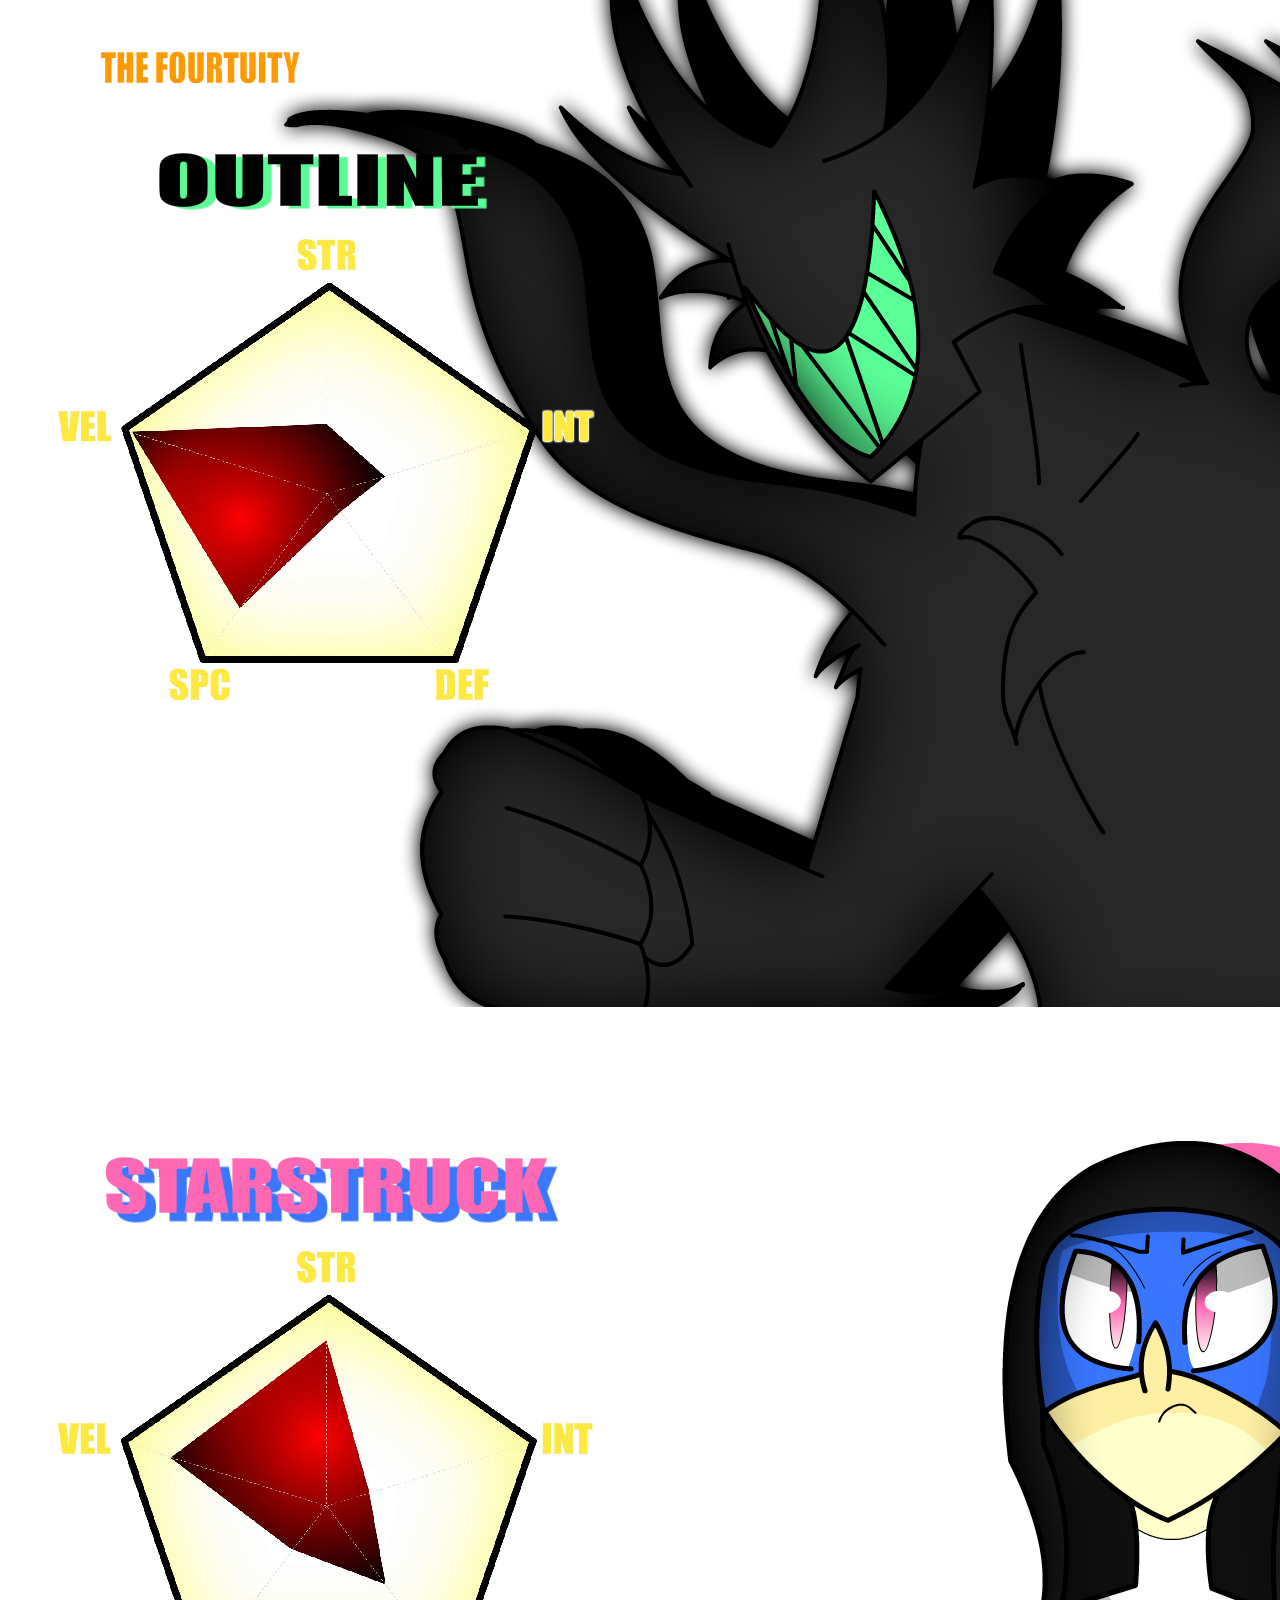
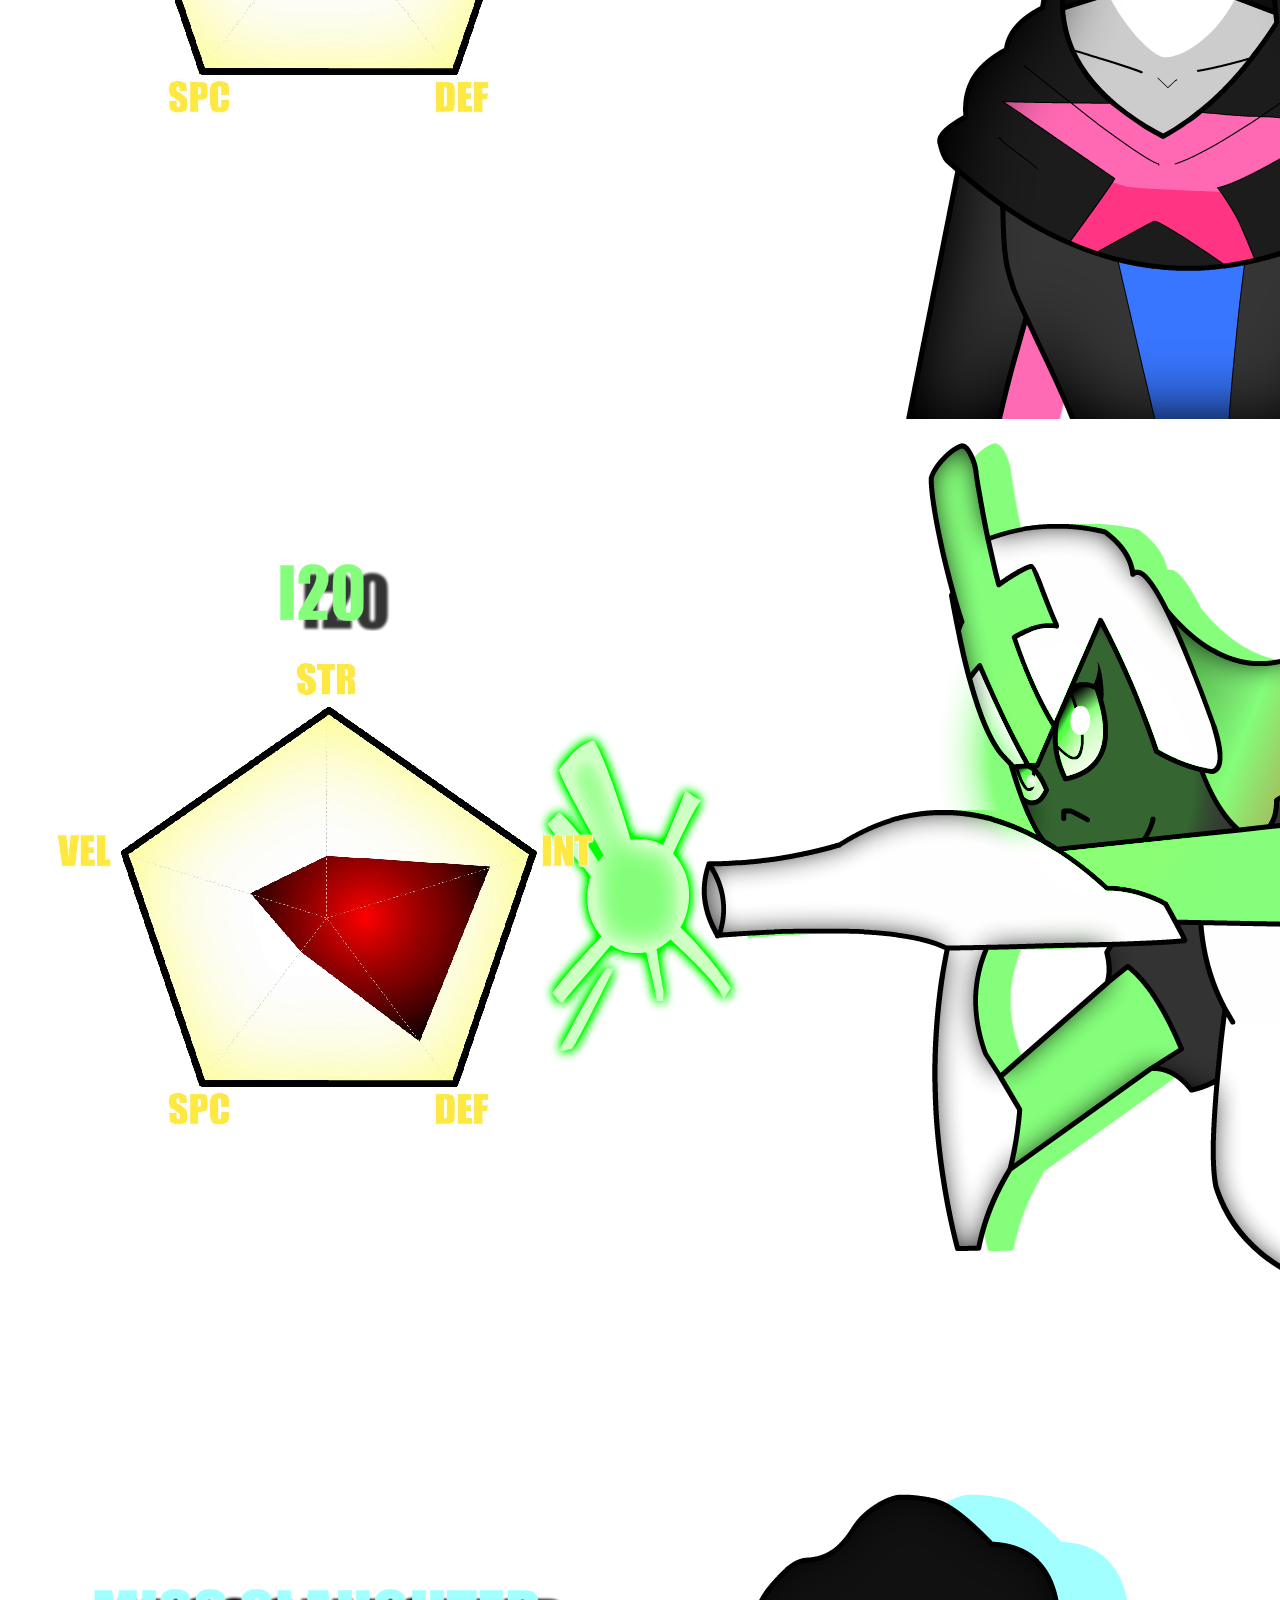
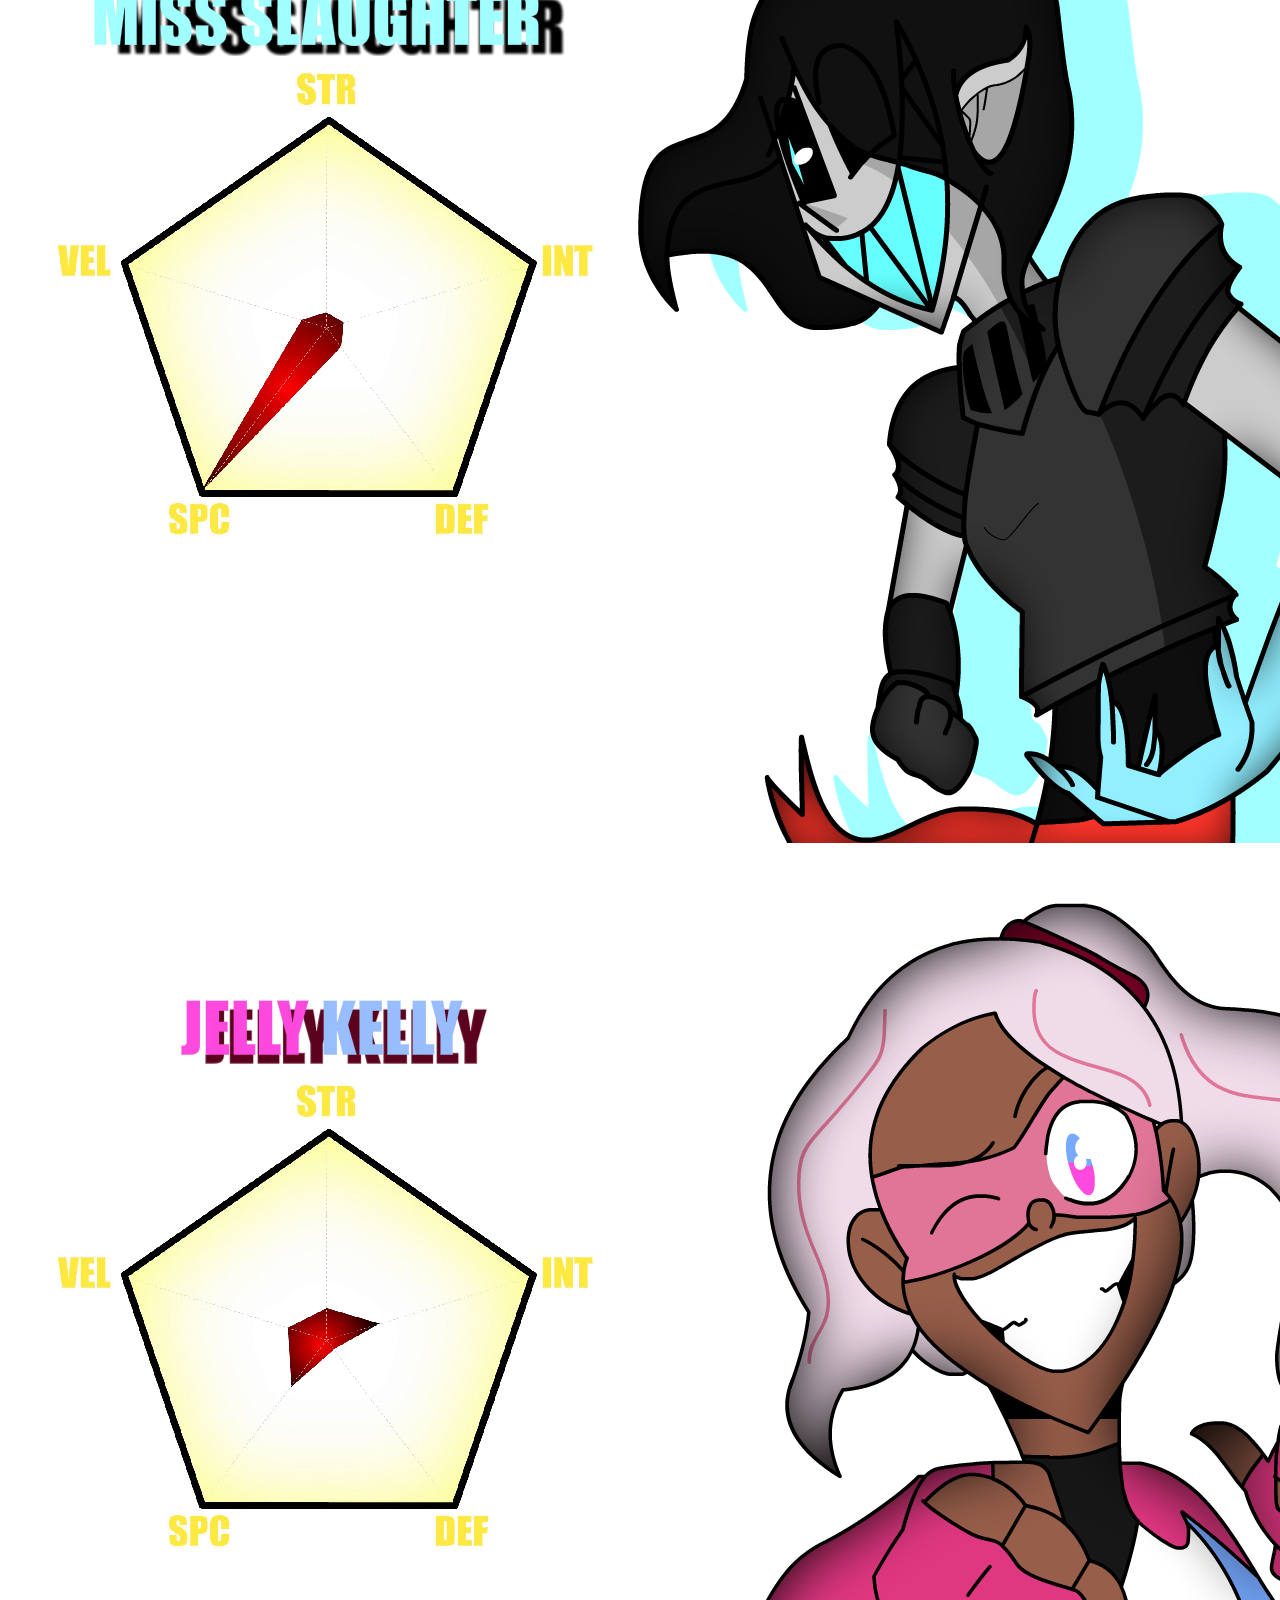
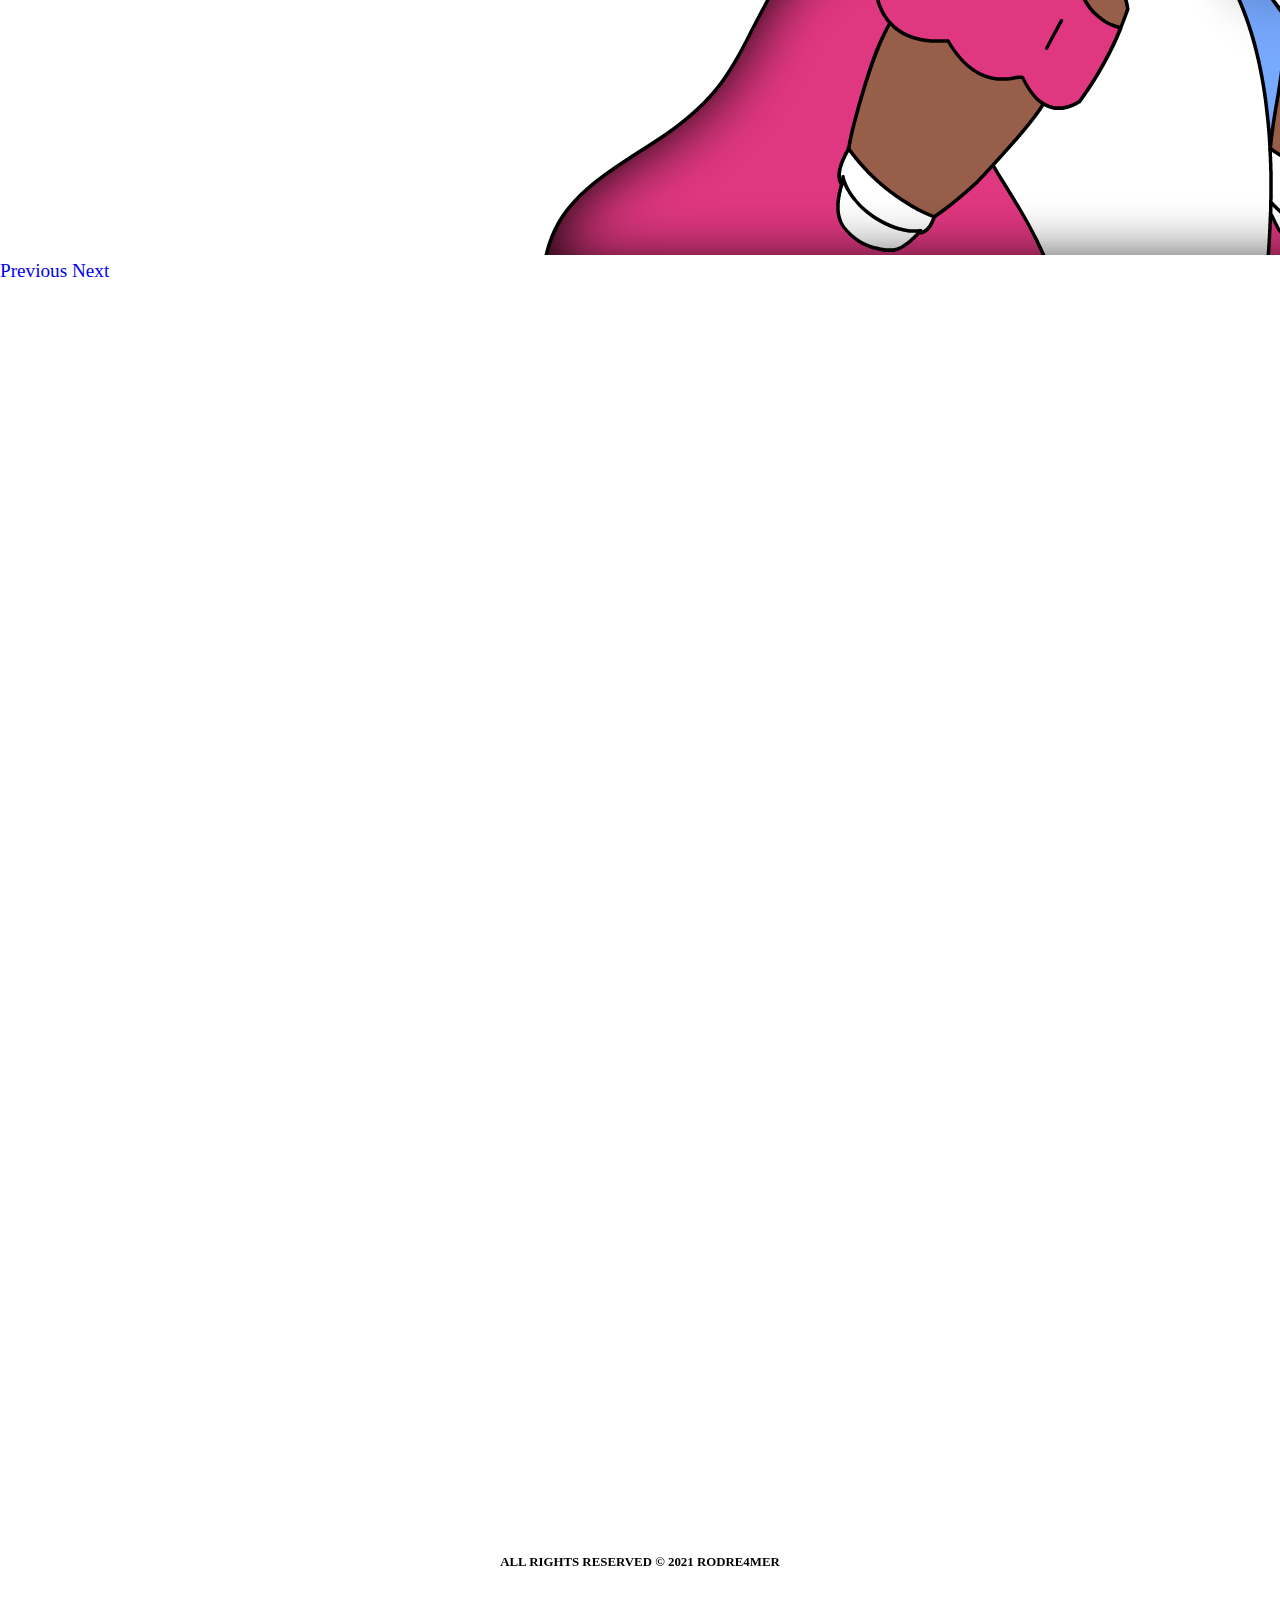
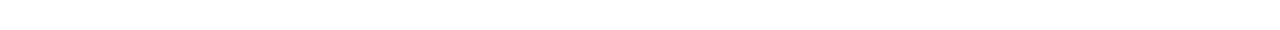
==== index.html @ 60f40d06 "Project v1" ====
<!DOCTYPE html>
<html>

<head>
    <meta charset="utf-8" />
    <meta name="viewport" content="width=device-width, initial-scale=1.0">
    <meta name="description" content="Larkin Poe band page">
    <meta name="keywords"
        content="Larkin Poe shows, Larkin Poe tickets, Larkin Poe, Larkin Poe band, music, blues, rock, biography, contact, business, sounds, album, release date, YouTube, video">
    <link rel="stylesheet" href="https://cdn.jsdelivr.net/npm/bootstrap@4.6.0/dist/css/bootstrap.min.css"
        integrity="sha384-B0vP5xmATw1+K9KRQjQERJvTumQW0nPEzvF6L/Z6nronJ3oUOFUFpCjEUQouq2+l" crossorigin="anonymous">
    <link rel="stylesheet" href="https://use.fontawesome.com/releases/v5.7.0/css/all.css"
        integrity="sha384-lZN37f5QGtY3VHgisS14W3ExzMWZxybE1SJSEsQp9S+oqd12jhcu+A56Ebc1zFSJ" crossorigin="anonymous">
    <link rel="stylesheet" href="https://unpkg.com/aos@next/dist/aos.css" />
    <link rel="stylesheet" href="./css/styles.css">
    <link rel="preconnect" href="https://fonts.gstatic.com">
    <link href="https://fonts.googleapis.com/css2?family=Roboto:wght@300&display=swap" rel="stylesheet">
    <title>The Fourtuity</title>
</head>

<body class="body">
    <header class="header">
        <a href="./index.html"><img class="logo" src="./media/Img/fourtuity.png" alt="Logo"></a>
        
    </header>

    <div id="carouselLarkinPoe" class="carousel slide" data-ride="carousel">
        <div class="carousel-inner">
            <div class="carousel-item active">
                <img class="d-block w-100 bannerImage" src="./media/Img/outline.png" alt="fourt img">
            </div>
            <div class="carousel-item">
                <img class="d-block w-100 bannerImage" src="./media/Img/starstruck.png" alt="fourt img">
            </div>
            <div class="carousel-item">
                <img class="d-block w-100 bannerImage" src="./media/Img/i20.png" alt="fourt img">
            </div>
            <div class="carousel-item">
                <img class="d-block w-100 bannerImage" src="./media/Img/miss.png" alt="fourt img">
            </div>
            <div class="carousel-item">
                <img class="d-block w-100 bannerImage" src="./media/Img/jellykelly.png" alt="fourt img">
            </div>
        </div>
        <a href="#mainContent" class="btn-scroll hidden-xs">
            <i class="fas fa-chevron-down fa-2x" aria-hidden="true"></i>
        </a>
        <a class="carousel-control-prev" href="#carouselLarkinPoe" role="button" data-slide="prev">
            <span class="carousel-control-prev-icon" aria-hidden="true"></span>
            <span class="sr-only">Previous</span>
        </a>
        <a class="carousel-control-next" href="#carouselLarkinPoe" role="button" data-slide="next">
            <span class="carousel-control-next-icon" aria-hidden="true"></span>
            <span class="sr-only">Next</span>
        </a>
    </div>



   
    <main id="mainContent" data-aos="fade-up">
        <h1 class="titleMyApp">GET TO KNOW THEM</h1>
        <div class="container1">
            <div class="box">
                <img class="img1"src="./media/Img/kren.jpg">
                <img class="img2"src="./media/Img/kren1.jpg">
                <div class="capa">
                    <a href="./pages/miss-slaughter.html"><h3>MISS SLAUGHTER</h3></a>
                    <p><a href="./pages/miss-slaughter.html"></a></p>
                </div>
            </div>
            <div class="box">
                <img class="img1"src="./media/Img/kren.jpg">
                <img class="img2"src="./media/Img/kren1.jpg">
                <div class="capa">
                    <a href="./pages/starstruck.html"><h3>STARSTRUCK</h3></a>
                    <p><a href="./pages/starstruck.html"></a></p>
                </div>
            </div>
            <div class="box">
                <img class="img1"src="./media/Img/kren.jpg">
                <img class="img2"src="./media/Img/kren1.jpg">
                <div class="capa">
                    <a href="./pages/outline.html"><h3>OUTLINE</h3></a>
                    <p><a href="./pages/outline.html"></a></p>
                </div>
            </div>
            <div class="box">
                <img class="img1"src="./media/Img/kren.jpg">
                <img class="img2"src="./media/Img/kren1.jpg">
                <div class="capa">
                    <a href="./pages/i20.html"><h3>I20</h3></a>
                    <p><a href="./pages/i20.html"></a></p>
                </div>
            </div>
            <div class="box">
                <img class="img1"src="./media/Img/kren.jpg">
                <img class="img2"src="./media/Img/kren1.jpg">
                <div class="capa">
                    <a href="./pages/jellykelly.html"><h3>JELLYKELLY</h3></a>
                    <p><a href="./pages/jellykelly.html"></a></p>
                </div>
            </div>
        </div>
    </main>
    
    <div class="networks" data-aos="fade-up">
        <div>
            <a href="https://www.instagram.com/rodre4mer/" target="_blank" rel="noopener noreferrer"><img
                    class="networks__socialButton" src="./media/Img/binsta.svg" alt="instagram"></a>
        </div>
        <div>
            <a href="https://twitter.com/rodre4mer" target="_blank" rel="noopener noreferrer"><img
                    class="networks__socialButton" src="./media/img/btwitter.svg" alt="twitter"></a>
        </div>
        <div>
            <a href="https://www.twitch.tv/rodre4mer" target="_blank" rel="noopener noreferrer"><img
                    class="networks__socialButton" src="./media/img/btwicht.svg" alt="twicht"></a>
        </div>
    </div>
    <div class="footer">
        <Footer>
            <h6>ALL RIGHTS RESERVED © 2021 RODRE4MER</h6>
        </Footer>

    <footer class="footer"></footer>

<script type="text/javascript">
window.addEventListener("scroll", function(){
    var header = document.querySelector("header");
    header.classList.toggle("sticky", window.scrollY > 0);
})
</script>
<script src="https://code.jquery.com/jquery-3.5.1.slim.min.js"
integrity="sha384-DfXdz2htPH0lsSSs5nCTpuj/zy4C+OGpamoFVy38MVBnE+IbbVYUew+OrCXaRkfj"
crossorigin="anonymous"></script>
<script src="https://cdn.jsdelivr.net/npm/bootstrap@4.6.0/dist/js/bootstrap.bundle.min.js"
integrity="sha384-Piv4xVNRyMGpqkS2by6br4gNJ7DXjqk09RmUpJ8jgGtD7zP9yug3goQfGII0yAns"
crossorigin="anonymous"></script>
<script src="https://unpkg.com/aos@next/dist/aos.js"></script>
<script>
AOS.init();
</script>
</body>


</html>
---- css/styles.css ----
* {
  margin: 0;
  padding: 0;
  box-sizing: border-box;
  text-decoration: none;
}

.body {
  font: 1rem "Calibri";
  min-height: 200vh;
  background: url(/MPDP/segunda/media/Img/fondo.png);
}

.header {
  position: fixed;
  top: 0;
  left: 0;
  width: 100%;
  display: flex;
  justify-content: space-between;
  align-items: center;
  transition: 0.6s;
  padding: 40px 100px;
  z-index: 1;
  font-size: 20px;
}

.header a .logo {
  display: flex;
  width: 100%;
  position: relative;
  transition: 0.6;
}

header ul {
  position: relative;
  display: flex;
  justify-content: center;
  align-items: center;
}

header ul li {
  position: relative;
  list-style: none;
}

header ul li .white {
  position: relative;
  margin: 0 15px;
  text-decoration: none;
  color: #fff;
  letter-spacing: 2px;
  font-weight: 500px;
  transition: 0.6s;
}

header ul li .black {
  position: relative;
  margin: 0 15px;
  text-decoration: none;
  color: #000;
  letter-spacing: 2px;
  font-weight: 500px;
  transition: 0.6s;
}

.container1 {
  display: flex;
  width: 100%;
  height: 110vh;
  box-sizing: border-box;
  text-decoration: none;
  padding: 5% 0%;
  background-color: black;
  box-shadow: 0px 80px 70px rgba(0,0,0,0.50);
}

.box {
  flex: 2;
  overflow: hidden;
  transition: all 600ms;
  position: relative;
  cursor: pointer;
  margin: 2px;
}

.box>img{
  position: absolute;
  width: 100%;
  height: 100%;
  object-fit: cover;
  transition: all 300ms;
  filter: grayscale();
}

.box:hover {
  flex: 50%;
  
}

.box:hover>.img1 {
  width: 100%;
  height: 100%;
  filter: none;
}

.box:hover>.img2 {
  width: 100%;
  height: 100%;
  opacity: 0;
  filter: none;
}

.capa h3 {
  color: rgb(34, 34, 34);
  font-weight: 400;
  font-family: Impact, Haettenschweiler, 'Arial Narrow Bold', sans-serif;
  margin-bottom: 120px;
  transition: all 400ms ease-out;
  margin-top: 30px;
  text-decoration: none;
}

.capa img {
  line-height: 1.5;
  max-width: 500px;
  margin: auto;
}

.container1 .box:hover>.capa h3 {
  margin-top: 70px;
  margin-bottom: 15px;
}

.container1 .box:hover>.capa {
  opacity: 1;
  visibility: visible;
}

.container1 .box .capa {
  position: absolute;
  top: 0;
  width: 100%;
  height: 100%;
  background: rgba(0, 213, 255, 0);
  transition: all 400ms ease-out;
  opacity: 0;
  visibility: hidden;
  text-align: center;
}

header.sticky ul li a {
  color: #fff;
}

header.sticky {
  padding: 5px;
  background: black;
}

@media (min-width: 0) {
  html {
    font-size: 0.8rem;
  }
  .card-body ul li {
    font-size: 0.9rem;
  }
  .card-text {
    font-size: 0.8rem;
  }
  .nav-item {
    border-style: ridge ridge none ridge;
  }
  .nav-item--last {
    border-bottom: ridge;
  }
  .fas.fa-chevron-down.fa-2x {
    visibility: hidden;
  }
}

@media (min-width: 576px) {
  html {
    font-size: 0.9rem;
    line-height: 90%;
  }
  .card-text {
    font-size: 0.8rem;
  }
  .card-body ul li {
    font-size: 0.9rem;
  }
  .nav-item {
    border-style: ridge ridge none ridge;
  }
  .nav-item--last {
    border-bottom: ridge;
  }
  .fas.fa-chevron-down.fa-2x {
    visibility: hidden;
  }
}

@media (min-width: 768px) {
  html {
    font-size: 1rem;
  }
  .nav-item {
    border: none;
  }
  .fas.fa-chevron-down.fa-2x {
    visibility: visible;
  }
}

@media (min-width: 992px) {
  html {
    font-size: 1.1rem;
  }
  .nav-item {
    border: none;
  }
  .fas.fa-chevron-down.fa-2x {
    visibility: visible;
  }
}

@media (min-width: 1200px) {
  html {
    font-size: 1.2rem;
  }
  .nav-item {
    border: none;
  }
  .fas.fa-chevron-down.fa-2x {
    visibility: visible;
  }
}

@media (min-width: 1400px) {
  html {
    font-size: 1.3rem;
  }
  .nav-item {
    border: none;
  }
  .fas.fa-chevron-down.fa-2x {
    visibility: visible;
  }
}

@keyframes down {
  0% {
    transform: translate(0);
  }
  20% {
    transform: translateY(15px);
  }
  40% {
    transform: translate(0);
  }
}

.fas.fa-chevron-down.fa-2x {
  color: white;
  position: absolute;
  left: 50%;
  top: 70%;
  animation: down 1.5s infinite;
}

.btn:focus {
  box-shadow: none;
}

.btn.btn-dark {
  position: absolute;
  top: 15%;
  left: 70%;
}

.networks__socialButton {
  height: 80px;
  width: 80px;
  padding-left: 30px;
}

.networks__socialButton:hover {
  transform: translateY(-10px);
}

.fab.fa-spotify {
  color: #cccca0;
  padding-left: 0;
}

.fab.fa-spotify:hover {
  filter: sepia(50%);
}

.fab.fa-soundcloud {
  color: #cccca0;
}

.fab.fa-soundcloud:hover {
  filter: sepia(50%);
}

.fab.fa-itunes {
  color: #cccca0;
}

.fab.fa-itunes:hover {
  filter: sepia(50%);
}

.raise:hover, .raise:focus {
  box-shadow: 0 0.5em 0.5em -0.4em #040411;
  transform: translateY(-0.25em);
}

.card {
  border: none;
  width: 18rem;
  background-color: #ededf1;
}

.card-body {
  color: #cccca0;
  background-color: #040411;
}

@keyframes welcome {
  0% {
    opacity: 0;
  }
  100% {
    opacity: 1;
  }
}

.bannerImage {
  animation: welcome 3s;
  overflow: hidden;
}

.bio__image {
  max-height: 300px;
  max-width: 300px;
  overflow: hidden;
  margin-bottom: 20px;
}

.albumImg {
  max-width: 450px;
  max-height: 450px;
  overflow: hidden;
}

.list-group-item {
  background-color: #ededf1;
}

div ol li {
  font-size: 0.9 rem;
  color: #e3ecec;
  padding-top: 5px;
}

.modal-body {
  background-color: #e4e4f4;
}

.modal-header {
  background-color: #e4e4f4;
}

.navbar-expand-md .navbar-nav {
  font-size: 1.5rem;
}

.nav-item {
  text-align: center;
}

.colorLarkinPNav {
  background-color: #ededf1;
}

.larkinPoe {
  height: 30px;
  overflow: hidden;
  margin-top: 3px;
  margin-left: 10px;
}

.larkinPoe:hover {
  filter: sepia(60%);
}

.bio {
  background-color: #c4c3cc;
  text-align: center;
}

.bio__text {
  text-align: left;
  padding: 20px;
  color: #040411;
  background-color: #c4c3cc;
}

.albumDetails {
  overflow: hidden;
  background-color: #040411;
  max-width: 450px;
  max-height: 450px;
  color: #cccca0;
  line-height: 90%;
  margin: 0;
}

.titleMyApp {
  color: #000000;
  text-align: center;
  font-family: Impact;
  font-size: 4rem;
  padding: 20px;
}

.titleMyApp--movie {
  background-color: #c4c3cc;
}

.movie {
  background-color: #c4c3cc;
  padding-bottom: 10px;
}

.movie__musicVideo {
  margin-top: 30px;
  margin-bottom: 30px;
}

.networks {
  display: flex;
  flex-direction: row;
  justify-items: center;
  justify-content: center;
  padding-top: 30px;
  margin-right: 40px;
  margin-bottom: 20px;
}

.footer {
  text-align: center;
  padding: 20px;
  position: relative;
  width: 100%;
}
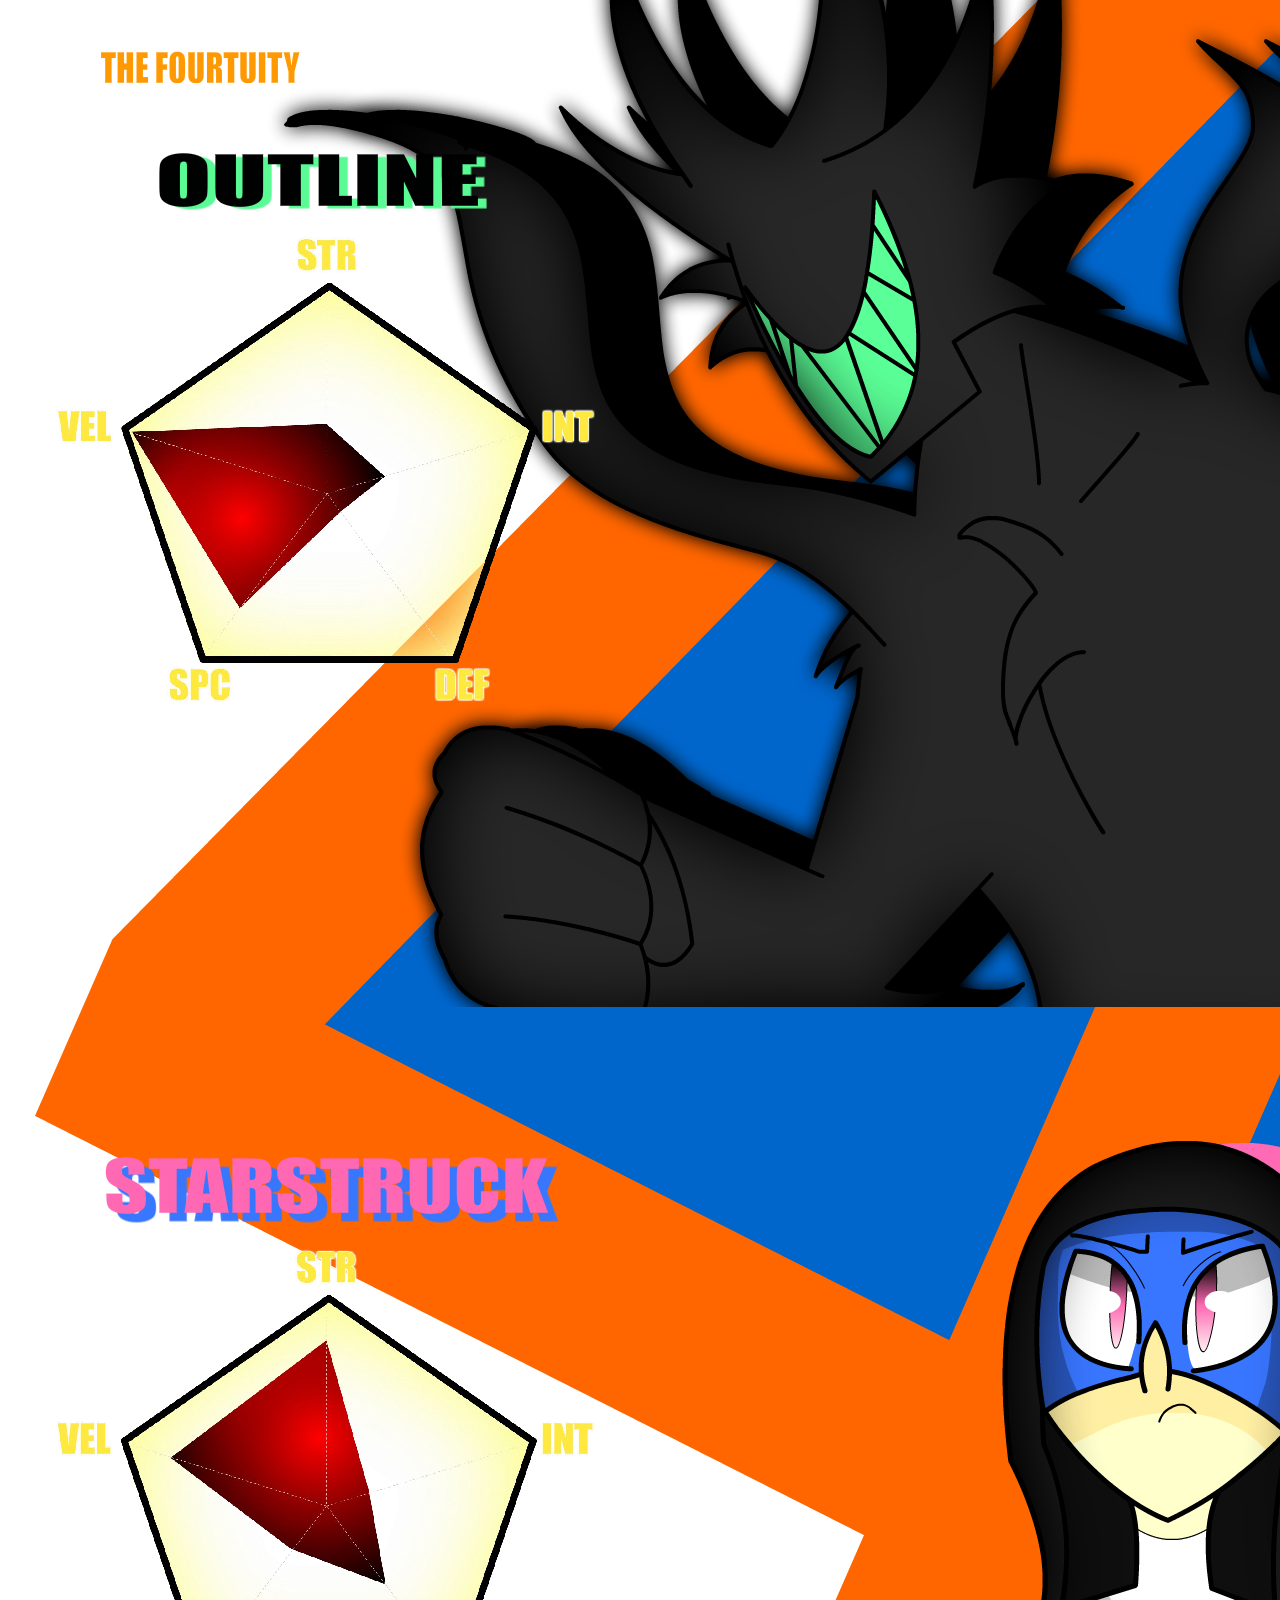
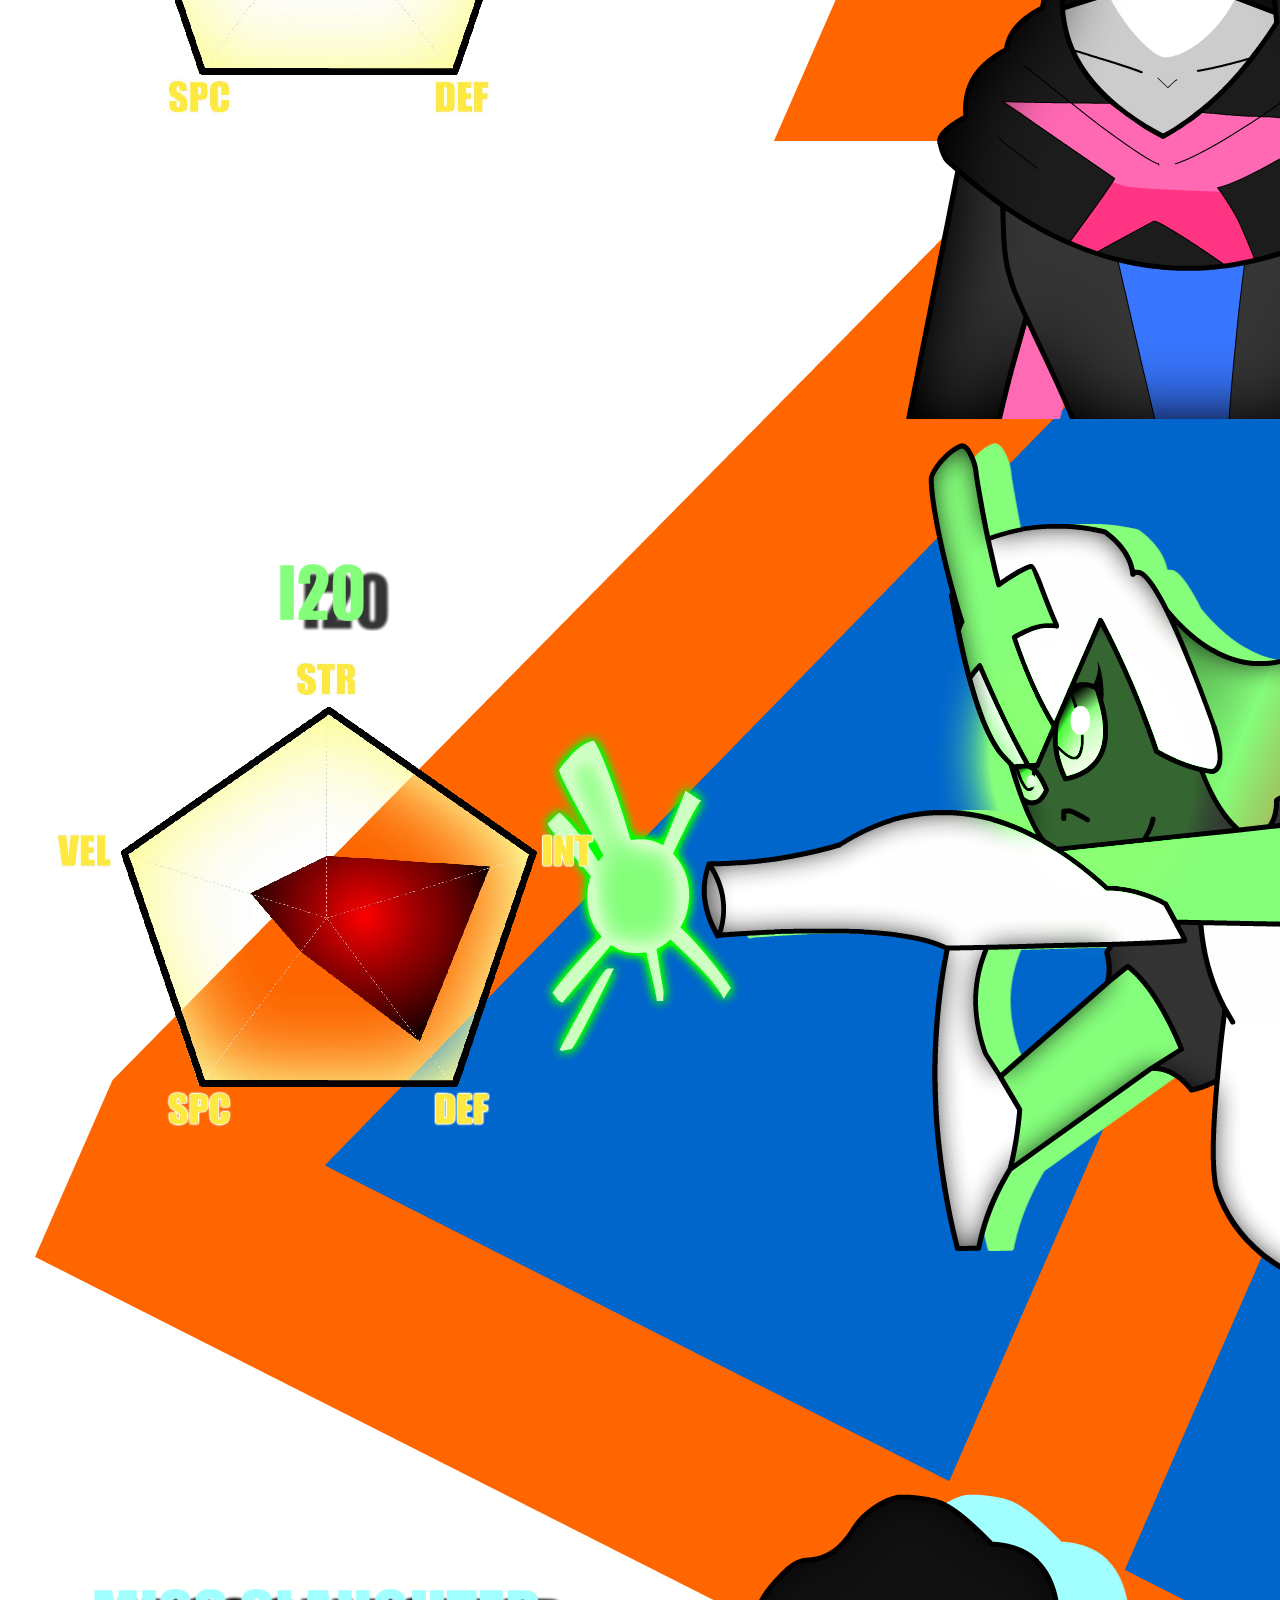
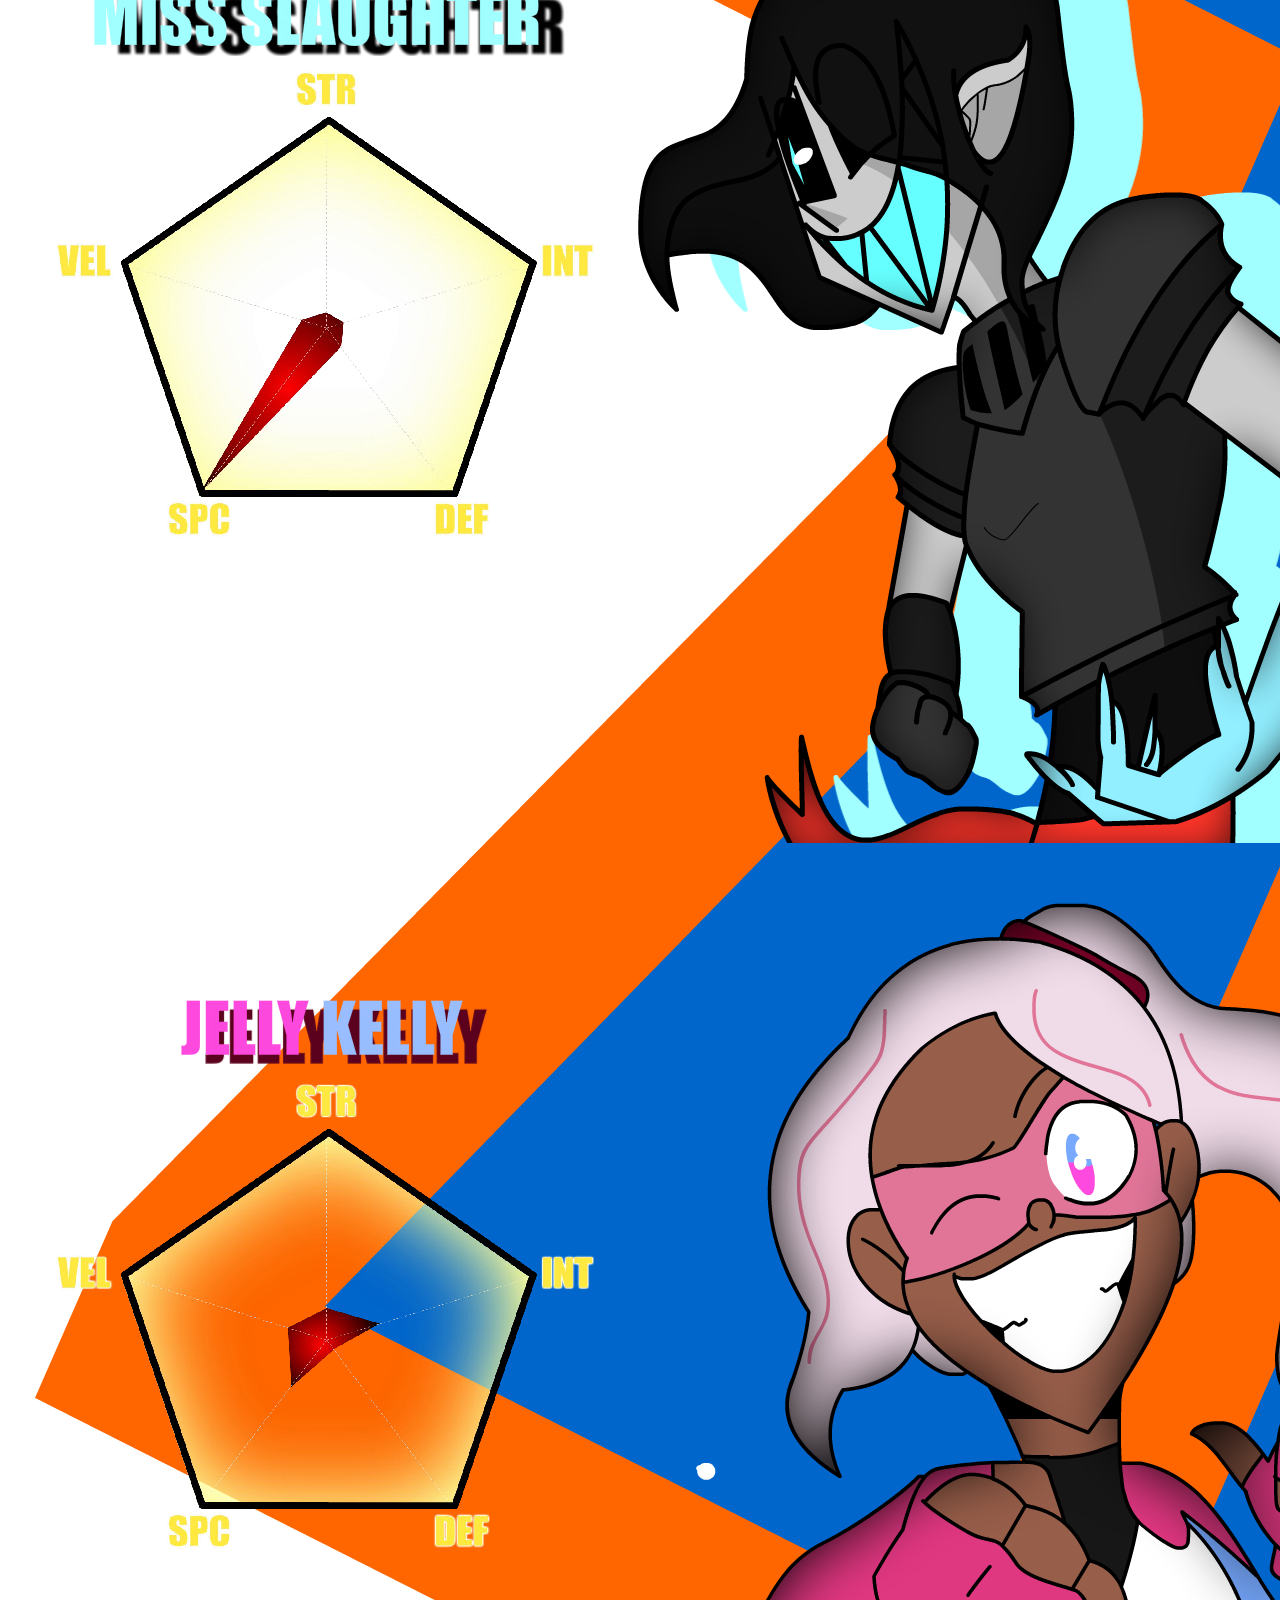
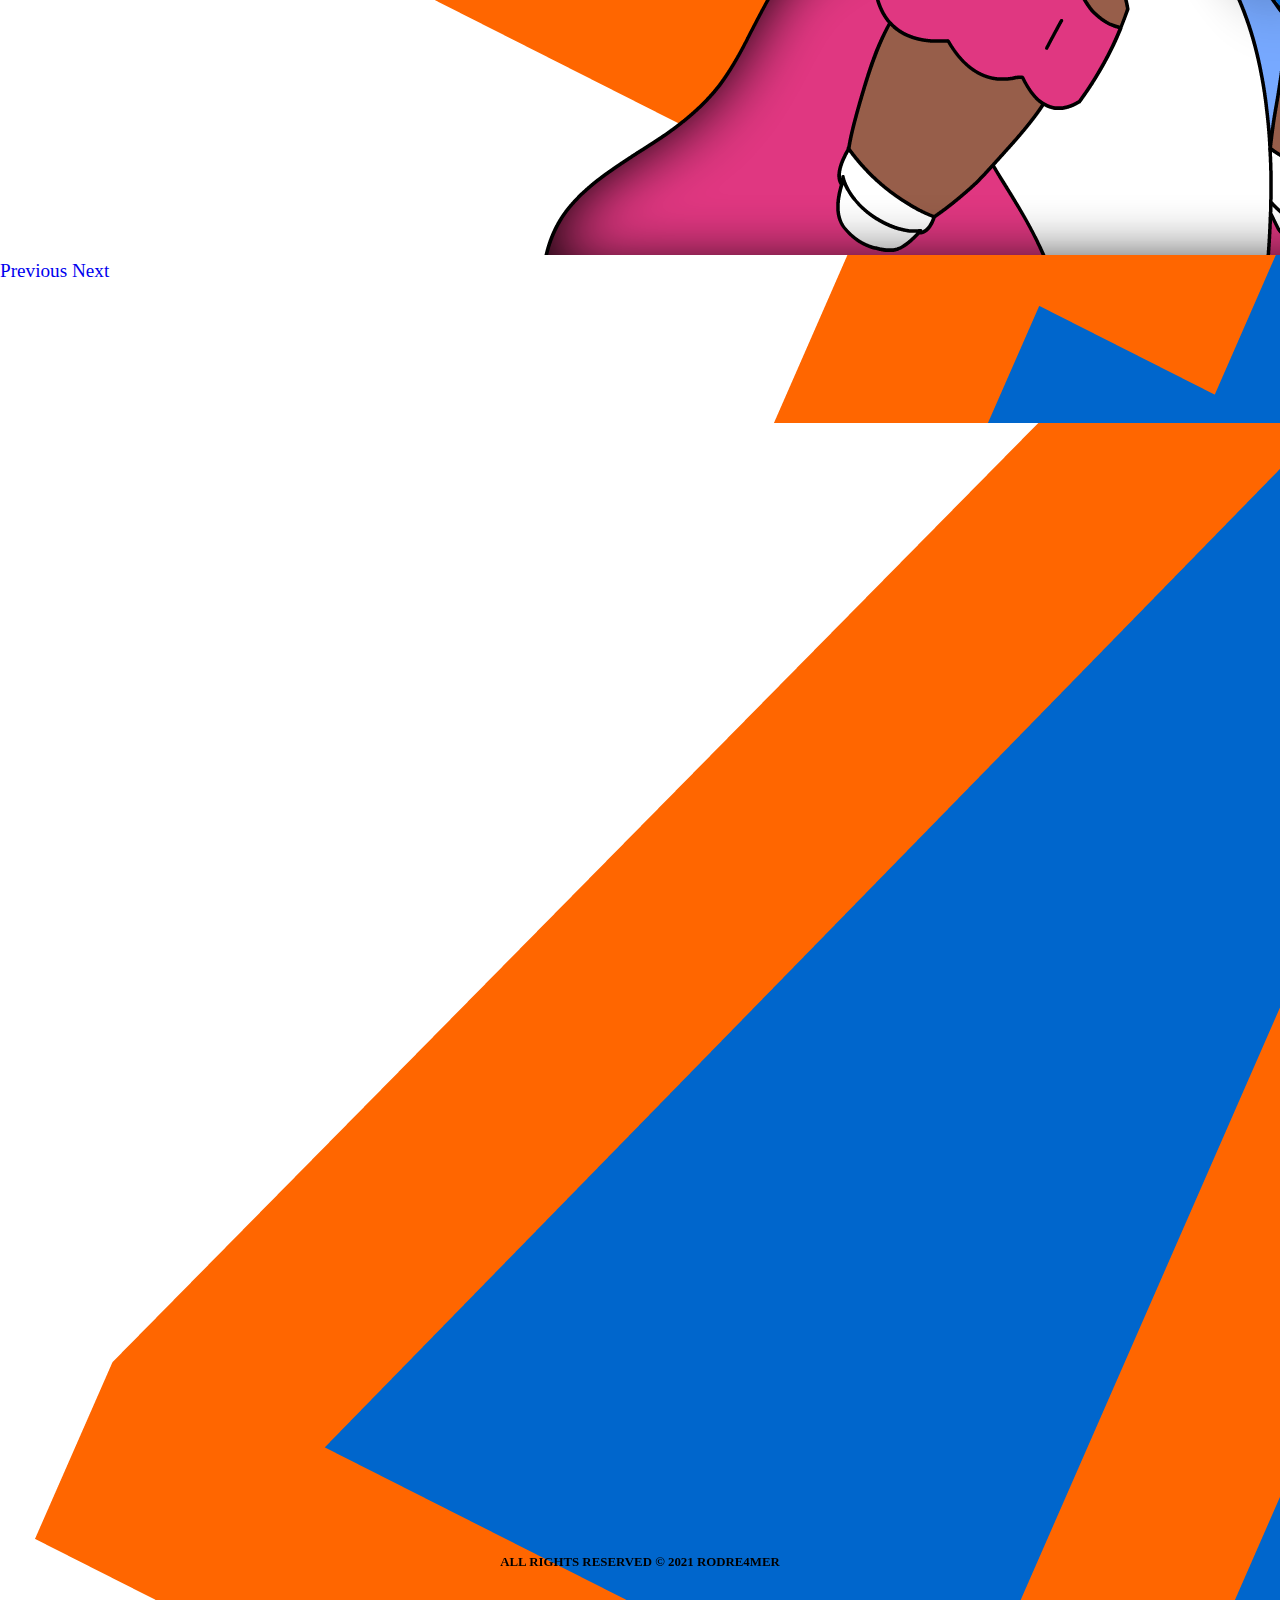
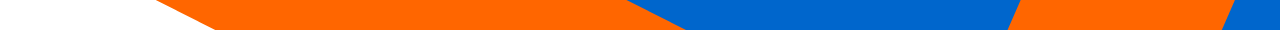
==== commit d8077e8d: "Project V1" ====
--- a/index.html
+++ b/index.html
@@ -4,9 +4,9 @@
 <head>
     <meta charset="utf-8" />
     <meta name="viewport" content="width=device-width, initial-scale=1.0">
-    <meta name="description" content="Larkin Poe band page">
+    <meta name="description" content="The-fourtuity">
     <meta name="keywords"
-        content="Larkin Poe shows, Larkin Poe tickets, Larkin Poe, Larkin Poe band, music, blues, rock, biography, contact, business, sounds, album, release date, YouTube, video">
+        content="miss-slaughter, I20, OUTLINE, JELLYKELLY, STARSTRUCK, Fourtuity">
     <link rel="stylesheet" href="https://cdn.jsdelivr.net/npm/bootstrap@4.6.0/dist/css/bootstrap.min.css"
         integrity="sha384-B0vP5xmATw1+K9KRQjQERJvTumQW0nPEzvF6L/Z6nronJ3oUOFUFpCjEUQouq2+l" crossorigin="anonymous">
     <link rel="stylesheet" href="https://use.fontawesome.com/releases/v5.7.0/css/all.css"
--- a/css/styles.css
+++ b/css/styles.css
@@ -8,7 +8,7 @@
 .body {
   font: 1rem "Calibri";
   min-height: 200vh;
-  background: url(/MPDP/segunda/media/Img/fondo.png);
+  background: url(../media/Img/fondo.png);
 }
 
 .header {
